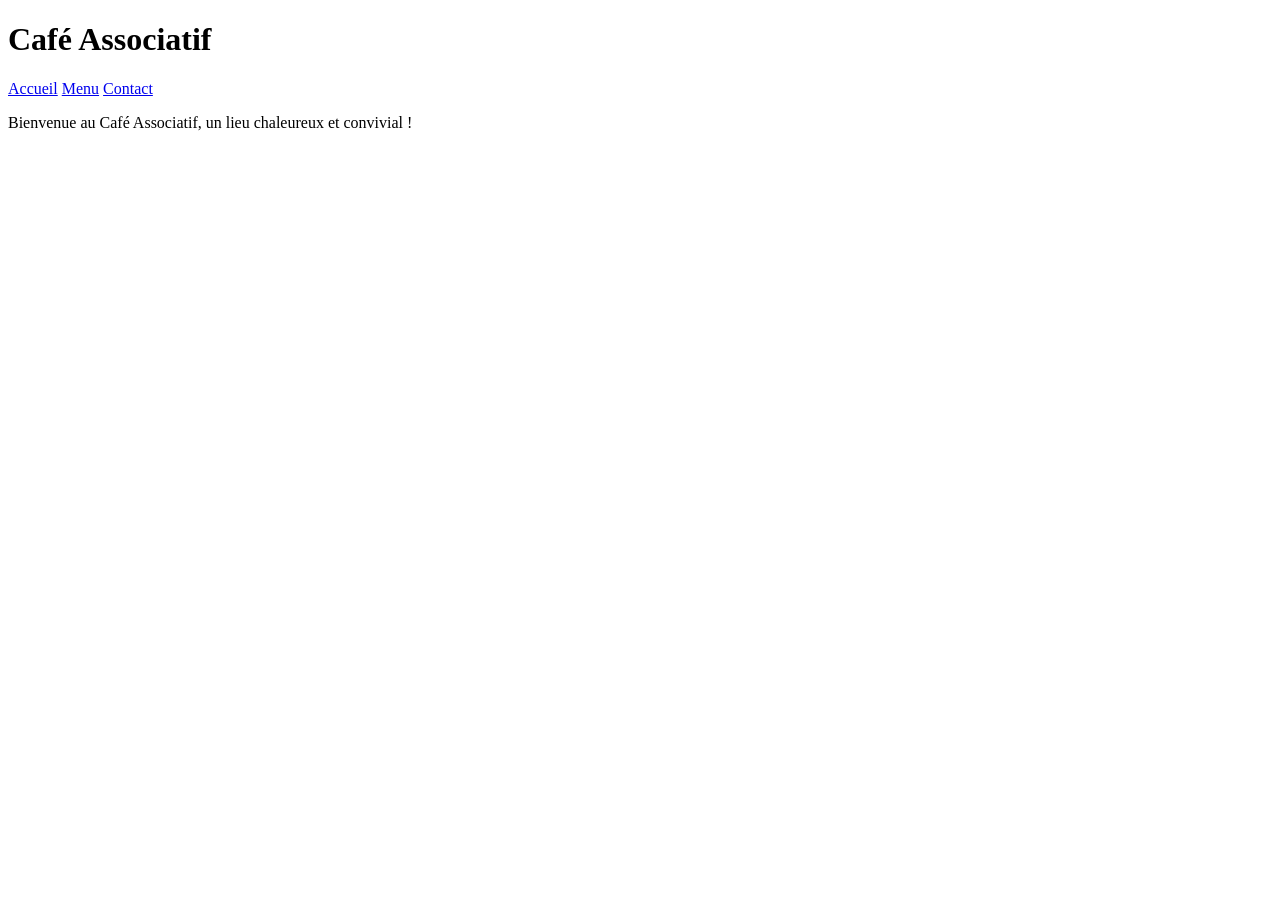
==== index.html @ 5bba757e "Add initial HTML structure for Café Associatif" ====
<!DOCTYPE html>
<html lang="fr">
<head>
<meta charset="UTF-8">
<title>Café Associatif</title>
<link rel="stylesheet" href="css/style.css">
</head>
<body>
<header>
<h1>Café Associatif</h1>
<nav>
<a href="index.html">Accueil</a>
<a href="menu.html">Menu</a>
<a href="contact.html">Contact</a>
</nav>
</header>
<main>
<p>Bienvenue au Café Associatif, un lieu chaleureux et convivial !</p>
</main>
</body>
</html>
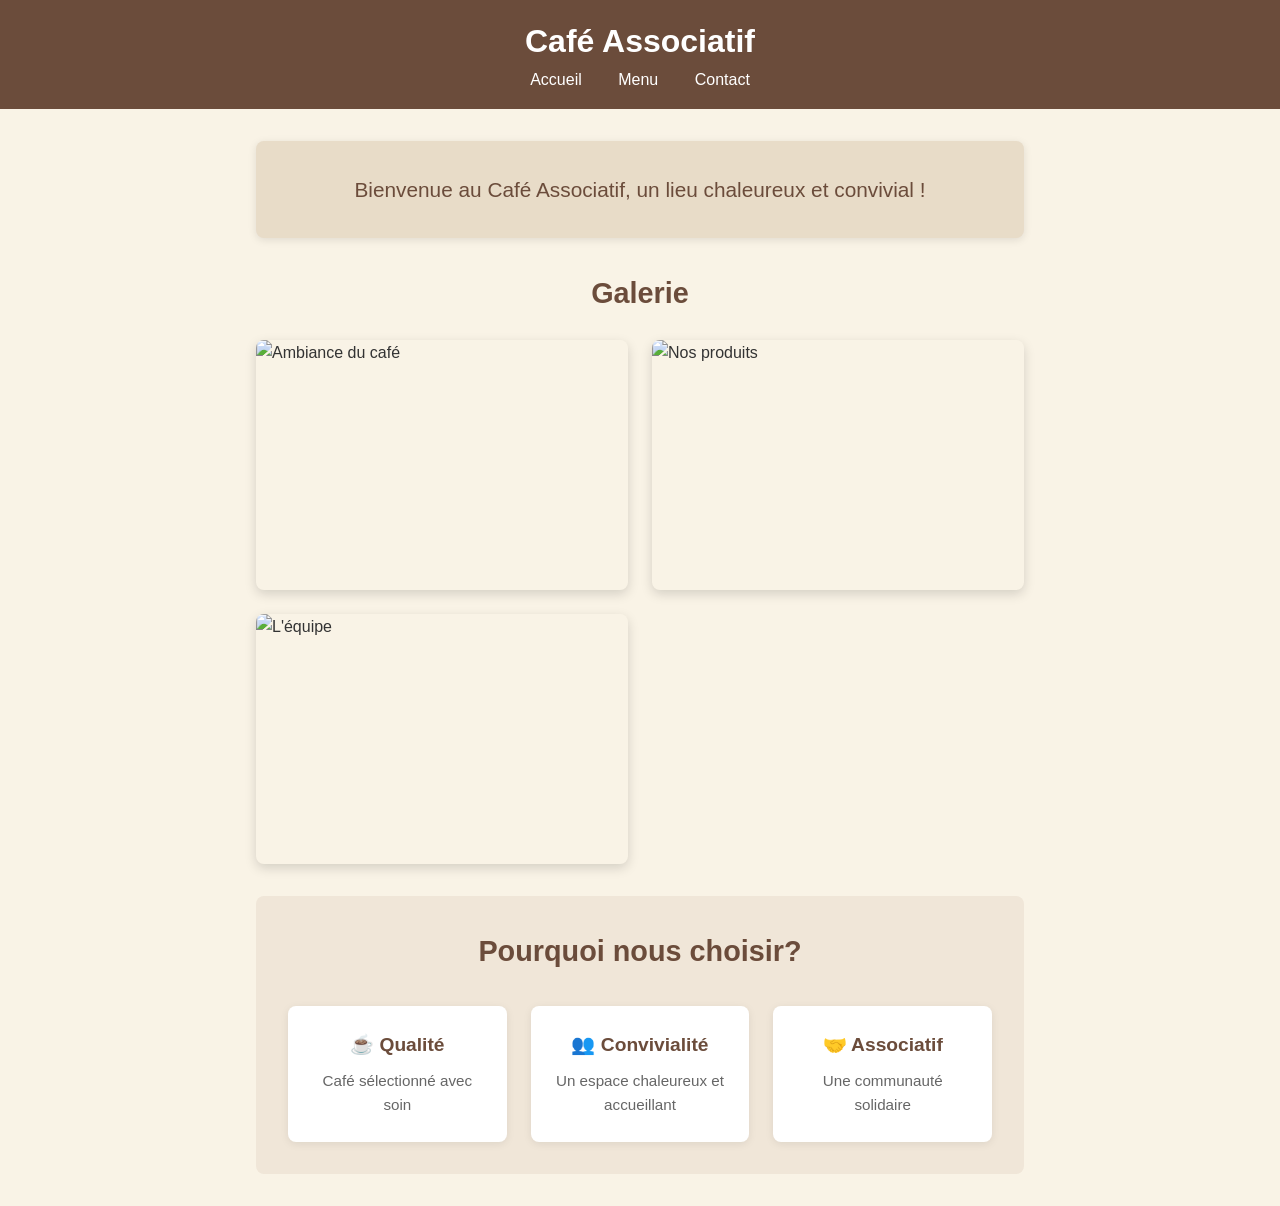
==== commit 96318ae8: "mis a jou" ====
--- a/index.html
+++ b/index.html
@@ -15,7 +15,36 @@
 </nav>
 </header>
 <main>
+<section class="hero">
 <p>Bienvenue au Café Associatif, un lieu chaleureux et convivial !</p>
+</section>
+
+<section class="gallery">
+<h2>Galerie</h2>
+<div class="image-container">
+<img src="images/cafe-1.jpg" alt="Ambiance du café" class="gallery-image">
+<img src="images/cafe-2.jpg" alt="Nos produits" class="gallery-image">
+<img src="images/cafe-3.jpg" alt="L'équipe" class="gallery-image">
+</div>
+</section>
+
+<section class="features">
+<h2>Pourquoi nous choisir?</h2>
+<div class="features-grid">
+<div class="feature">
+<h3>☕ Qualité</h3>
+<p>Café sélectionné avec soin</p>
+</div>
+<div class="feature">
+<h3>👥 Convivialité</h3>
+<p>Un espace chaleureux et accueillant</p>
+</div>
+<div class="feature">
+<h3>🤝 Associatif</h3>
+<p>Une communauté solidaire</p>
+</div>
+</div>
+</section>
 </main>
 </body>
 </html>
--- a/css/style.css
+++ b/css/style.css
@@ -0,0 +1,202 @@
+* {
+margin: 0;
+padding: 0;
+box-sizing: border-box;
+}
+body {
+font-family: Arial, sans-serif;
+line-height: 1.6;
+color: #333;
+background-color: #f9f3e6;
+}
+header {
+background-color: #6b4c3b;
+color: white;
+padding: 1rem;
+text-align: center;
+}
+
+
+nav a {
+color: white;
+text-decoration: none;
+margin: 0 1rem;
+}
+nav a:hover {
+text-decoration: underline;
+}
+main {
+max-width: 800px;
+margin: 2rem auto;
+padding: 0 1rem;
+}
+
+
+
+
+/*css de Christian 
+/* Ajout à la fin du fichier style.css */
+/* Styles pour la page contact */
+.contact-container {
+display: grid;
+grid-template-columns: 1fr 1fr;
+gap: 2rem;
+margin-top: 1.5rem;
+}
+.contact-form h3,
+.contact-info h3 {
+color: #6b4c3b;
+margin-bottom: 1rem;
+}
+.form-group {
+margin-bottom: 1rem;
+}
+.form-group label {
+display: block;
+margin-bottom: 0.5rem;
+font-weight: bold;
+color: #6b4c3b;
+}
+.form-group input,
+.form-group textarea {
+width: 100%;
+padding: 0.5rem;
+border: 1px solid #ddd;
+border-radius: 4px;
+font-family: inherit;
+font-size: 1rem;
+}
+.form-group input:focus,
+.form-group textarea:focus {
+
+outline: none;
+border-color: #d4a373;
+box-shadow: 0 0 5px rgba(212, 163, 115, 0.3);
+}
+.btn-submit {
+background-color: #6b4c3b;
+color: white;
+padding: 0.75rem 1.5rem;
+border: none;
+border-radius: 4px;
+cursor: pointer;
+font-size: 1rem;
+transition: background-color 0.3s ease;
+}
+.btn-submit:hover {
+background-color: #8b5e48;
+}
+.contact-info .card {
+text-align: left;
+}
+.contact-info .card p {
+margin: 0.8rem 0;
+color: #333;
+font-weight: normal;
+}
+.contact-info .card strong {
+color: #6b4c3b;
+}
+/* Responsive */
+@media (max-width: 768px) {
+.contact-container {
+grid-template-columns: 1fr;
+gap: 1.5rem;
+}
+}
+
+
+/* Styles pour la page d'accueil */
+.hero {
+background-color: #e8dcc8;
+padding: 2rem;
+border-radius: 8px;
+text-align: center;
+margin-bottom: 2rem;
+box-shadow: 0 2px 8px rgba(0, 0, 0, 0.1);
+}
+
+.hero p {
+font-size: 1.3rem;
+color: #6b4c3b;
+font-weight: 500;
+}
+
+/* Galerie d'images */
+.gallery {
+margin: 2rem 0;
+}
+
+.gallery h2 {
+color: #6b4c3b;
+margin-bottom: 1.5rem;
+text-align: center;
+font-size: 1.8rem;
+}
+
+.image-container {
+display: grid;
+grid-template-columns: repeat(auto-fit, minmax(250px, 1fr));
+gap: 1.5rem;
+margin-bottom: 2rem;
+}
+
+.gallery-image {
+width: 100%;
+height: 250px;
+object-fit: cover;
+border-radius: 8px;
+box-shadow: 0 4px 12px rgba(0, 0, 0, 0.15);
+transition: transform 0.3s ease, box-shadow 0.3s ease;
+}
+
+.gallery-image:hover {
+transform: scale(1.05);
+box-shadow: 0 6px 16px rgba(0, 0, 0, 0.2);
+}
+
+/* Section caractéristiques */
+.features {
+background-color: #f0e6d8;
+padding: 2rem;
+border-radius: 8px;
+margin-top: 2rem;
+}
+
+.features h2 {
+color: #6b4c3b;
+text-align: center;
+margin-bottom: 2rem;
+font-size: 1.8rem;
+}
+
+.features-grid {
+display: grid;
+grid-template-columns: repeat(auto-fit, minmax(200px, 1fr));
+gap: 1.5rem;
+}
+
+.feature {
+background-color: white;
+padding: 1.5rem;
+border-radius: 8px;
+text-align: center;
+box-shadow: 0 2px 8px rgba(0, 0, 0, 0.08);
+transition: box-shadow 0.3s ease, transform 0.3s ease;
+}
+
+.feature:hover {
+box-shadow: 0 4px 12px rgba(0, 0, 0, 0.15);
+transform: translateY(-5px);
+}
+
+.feature h3 {
+color: #6b4c3b;
+margin-bottom: 0.5rem;
+font-size: 1.2rem;
+}
+
+.feature p {
+color: #666;
+font-size: 0.95rem;
+}
